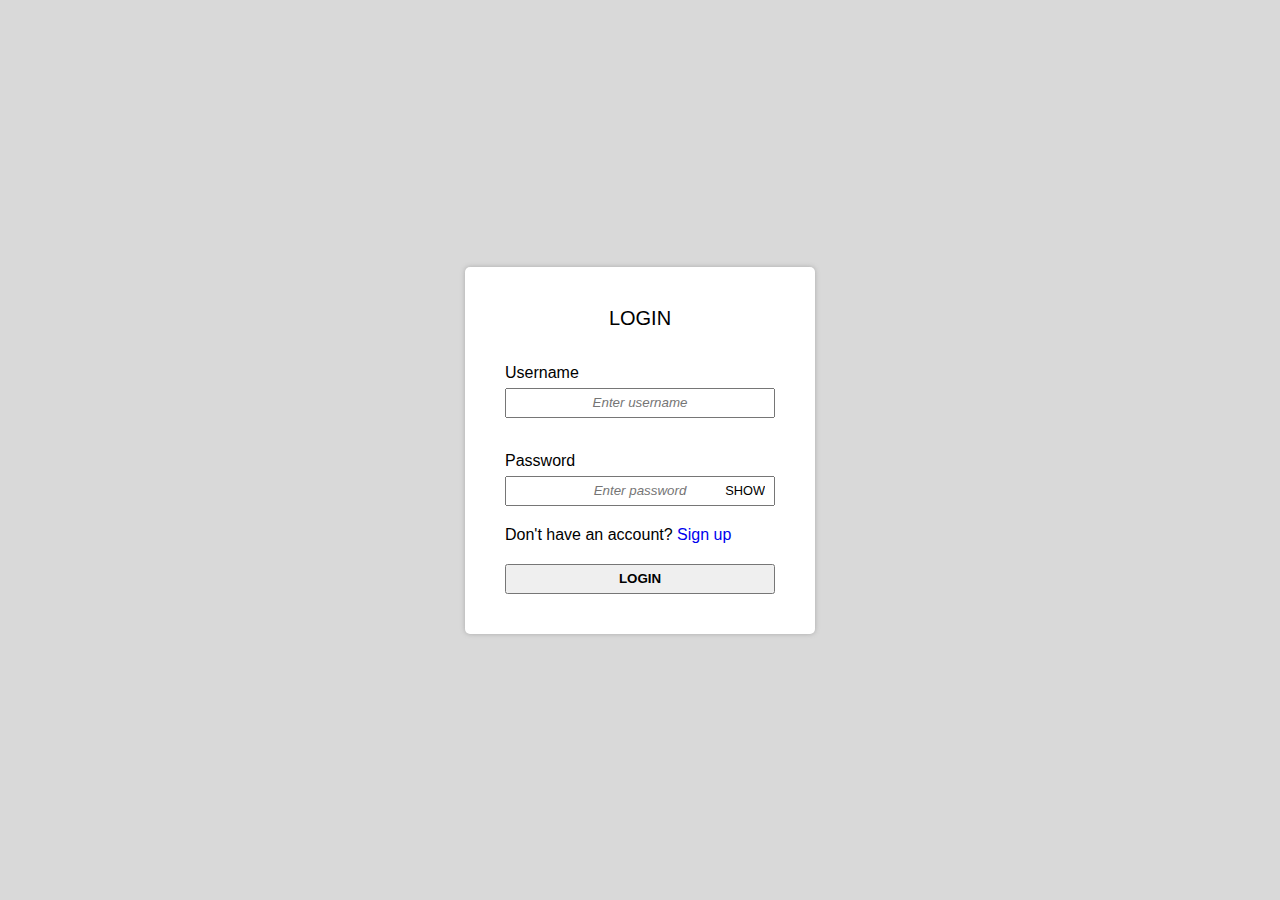
==== Simple-login-signup/src/index.html @ 4674842b "FEAT: Adding git tracking to practice projects" ====
<!DOCTYPE html>
<html lang="en">
<head>
    <meta charset="UTF-8">
    <meta name="viewport" content="width=device-width, initial-scale=1.0">
    <title>Simple Login/Signup</title>
    <link rel="stylesheet" href="./styles/styles.css">
    <script src="./srcipts/index.js" defer></script>
</head>
<body>
    <main>
        <div class="form-wrapper">
            <h3>login</h3>
            <form>
                <label>username</label>
                <input type="text" name="username" placeholder="Enter username" required>
                <label>password</label>
                <span>
                    <input type="password" name="password" placeholder="Enter password" id="password-field" required>
                    <input type="button" value="show" id="hideShow">
                </span>
                <p>Don't have an account? <a href="./signup/signup.html">Sign up</a></p>
                <input type="submit" value="login">
            </form>
        </div>
    </main>
</body>
</html>
---- Simple-login-signup/src/styles/styles.css ----
* {
    margin: 0;
    padding: 0;
    box-sizing: border-box;
}

body {
    width: 100vw;
    min-height: 100vh;
    display: flex;
    justify-content: center;
    align-items: center;
    background-color: #d9d9d9;
    font-family: Verdana, Geneva, Tahoma, sans-serif;
}

.form-wrapper {
    width: 350px;
    padding: 20px;
    background-color: #ffffff;
    border-radius: 5px;
    box-shadow: 0 0 5px 0 #aaa;
}

.form-wrapper h3 {
    text-align: center;
    text-transform: uppercase;
    font-weight: lighter;
    font-size: 20px;
    margin: 20px 0;
}

form {
    display: flex;
    flex-direction: column;
    gap: 20px;
    margin: 20px;
}

form > span, form > input {
    position: relative;
    height: 30px;
}
form input{
    text-align: center;
    font-style: italic;
}

form label {
    text-transform: capitalize;
    transform: translateY(80%);
}

#password-field {
    width: 100%;
    height: inherit;
}

#hideShow {
    background-color: rgba(0, 0, 0, 0);
    height: inherit;
    border: none;
    text-transform: uppercase;
    font-style: normal;
    font-size: .8em;
    position: absolute;
    top: 50%;
    right: 10px;
    transform: translateY(-50%);
}

[type = "submit"] {
    text-transform: uppercase;
    font-weight: bold;
    font-style: normal;
}

a {
    text-decoration: none;
}
a:hover {
    text-decoration: underline;
}
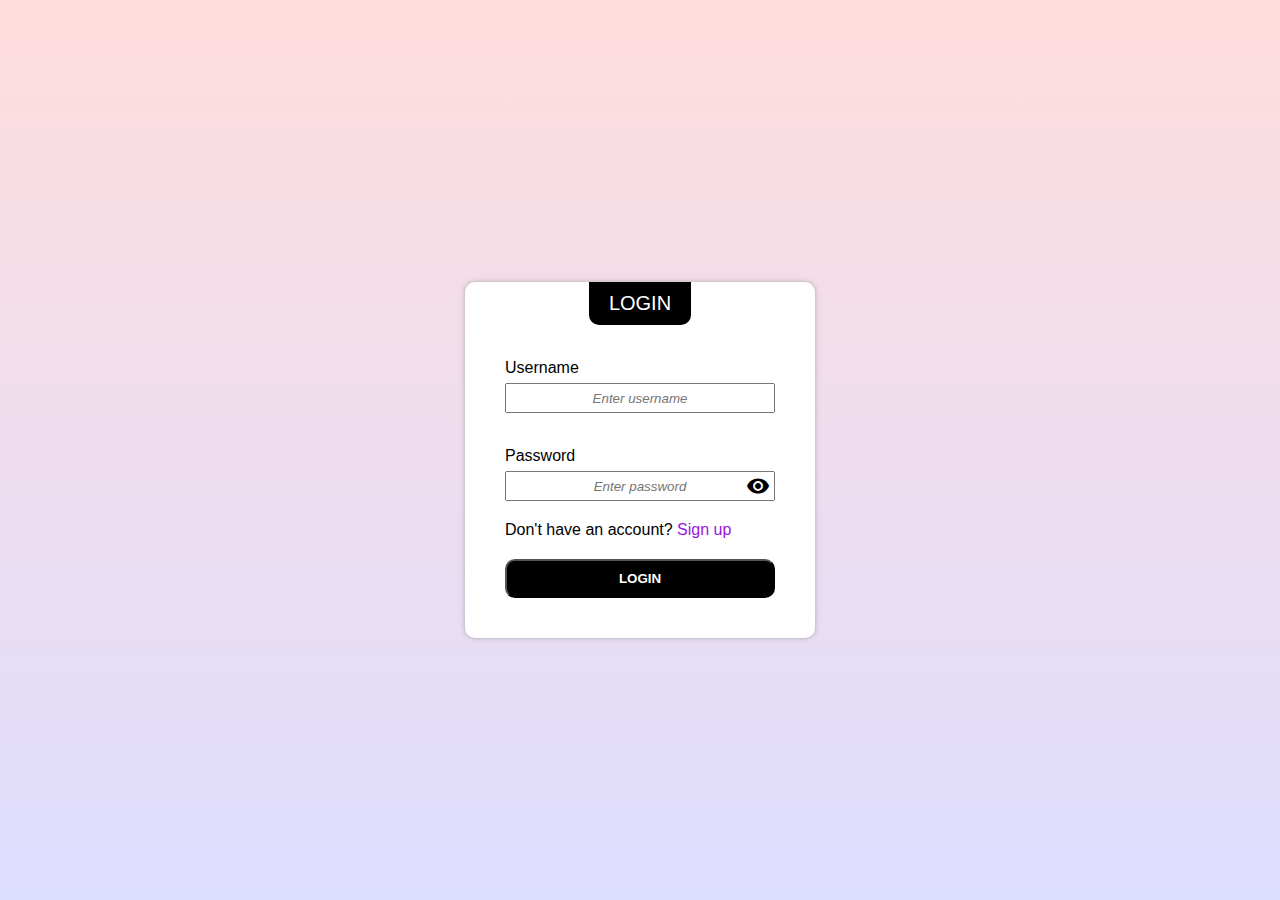
==== commit 240151ef: "Added better functionality and UI changes to Simple-login-signup" ====
--- a/Simple-login-signup/src/index.html
+++ b/Simple-login-signup/src/index.html
@@ -5,6 +5,7 @@
     <meta name="viewport" content="width=device-width, initial-scale=1.0">
     <title>Simple Login/Signup</title>
     <link rel="stylesheet" href="./styles/styles.css">
+    <link rel="stylesheet" href="https://fonts.googleapis.com/icon?family=Material+Icons">
     <script src="./srcipts/index.js" defer></script>
 </head>
 <body>
@@ -17,10 +18,10 @@
                 <label>password</label>
                 <span>
                     <input type="password" name="password" placeholder="Enter password" id="password-field" required>
-                    <input type="button" value="show" id="hideShow">
+                    <span class="material-icons" id="hideShow">visibility</span>
                 </span>
                 <p>Don't have an account? <a href="./signup/signup.html">Sign up</a></p>
-                <input type="submit" value="login">
+                <input type="submit" value="login" class="log">
             </form>
         </div>
     </main>
--- a/Simple-login-signup/src/styles/styles.css
+++ b/Simple-login-signup/src/styles/styles.css
@@ -10,15 +10,15 @@
     display: flex;
     justify-content: center;
     align-items: center;
-    background-color: #d9d9d9;
+    background-image: linear-gradient(to bottom, #fdd, #ddf);
     font-family: Verdana, Geneva, Tahoma, sans-serif;
 }
 
 .form-wrapper {
     width: 350px;
-    padding: 20px;
+    padding: 0 20px 20px 20px;
     background-color: #ffffff;
-    border-radius: 5px;
+    border-radius: 10px;
     box-shadow: 0 0 5px 0 #aaa;
 }
 
@@ -27,7 +27,12 @@
     text-transform: uppercase;
     font-weight: lighter;
     font-size: 20px;
-    margin: 20px 0;
+    margin: 20px auto;
+    padding:  10px 20px;
+    width: fit-content;
+    border-radius: 0 0 10px 10px;
+    color: #ffffff;
+    background-color: black;
 }
 
 form {
@@ -57,27 +62,31 @@
 }
 
 #hideShow {
-    background-color: rgba(0, 0, 0, 0);
     height: inherit;
+    line-height: 30px;
     border: none;
-    text-transform: uppercase;
-    font-style: normal;
-    font-size: .8em;
     position: absolute;
     top: 50%;
-    right: 10px;
+    right: 5px;
     transform: translateY(-50%);
-}
-
-[type = "submit"] {
-    text-transform: uppercase;
-    font-weight: bold;
-    font-style: normal;
+    cursor: pointer;
 }
 
 a {
     text-decoration: none;
+    color: rgb(150, 20, 225);
 }
 a:hover {
     text-decoration: underline;
+}
+
+.log {
+    height: auto;
+    padding: 10px;
+    border-radius: 10px;
+    text-transform: uppercase;
+    font-weight: bold;
+    font-style: normal;
+    color: #ffffff;
+    background-color: black;
 }